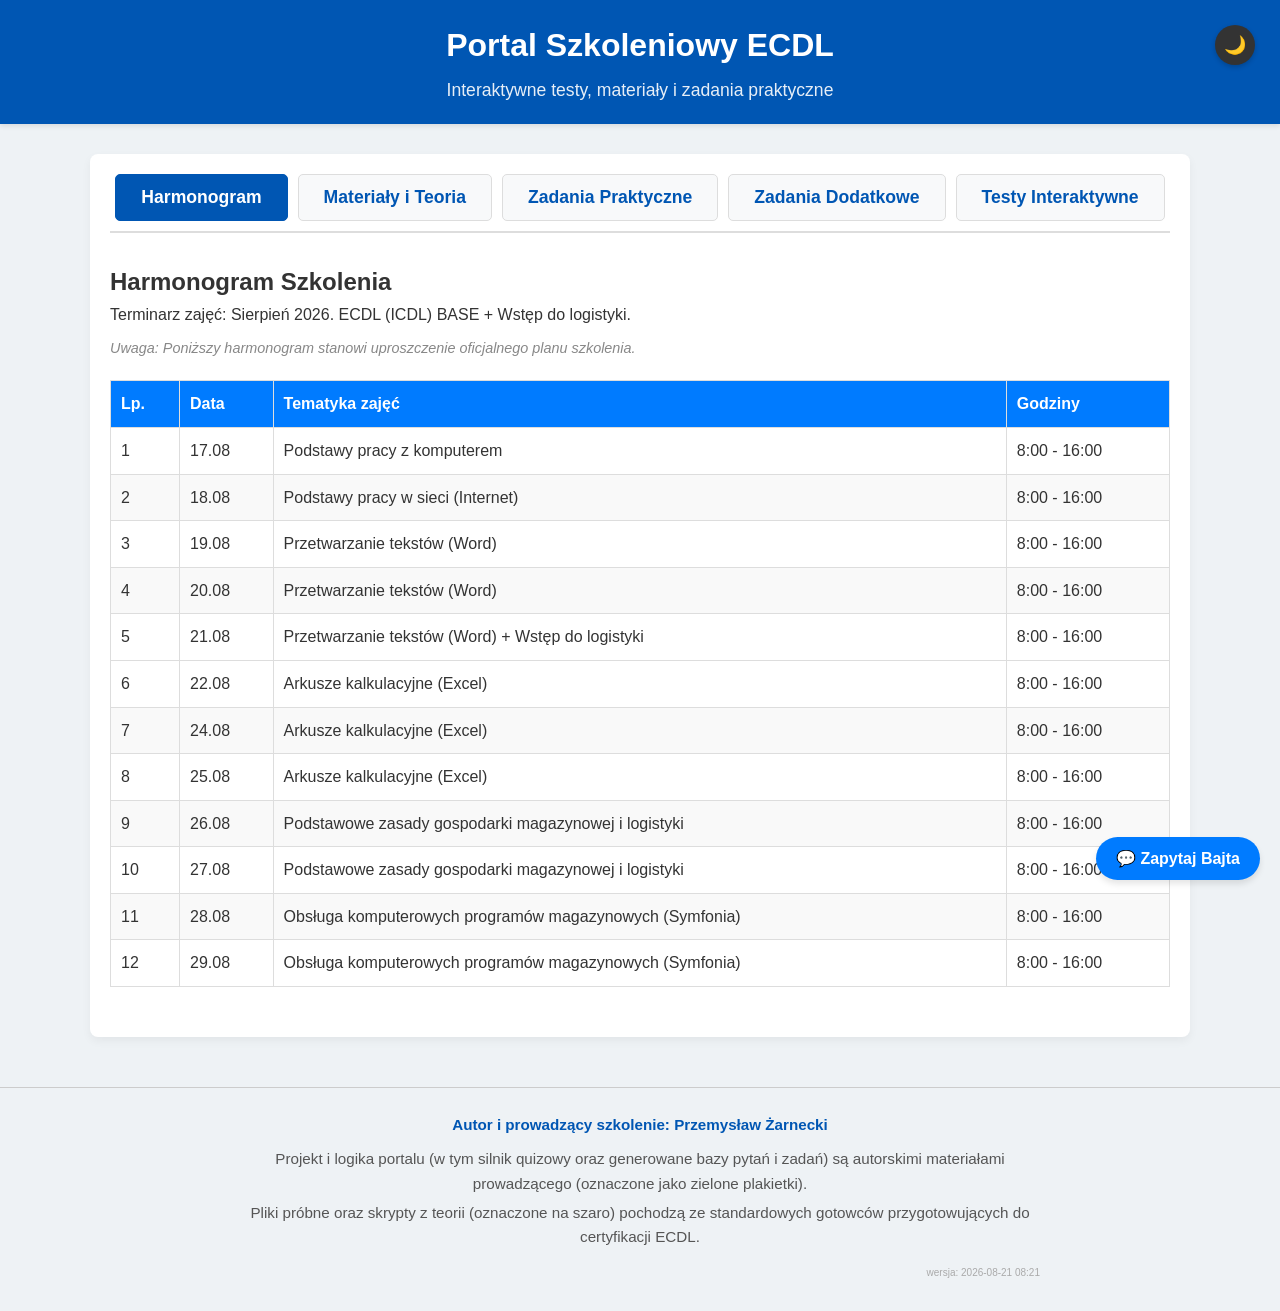
==== index.html @ 26f57cac "Przebudowa prezentacji na Reveal.js (20 slajdow) + zmiana wersji" ====
<!DOCTYPE html>
<html lang="pl">
<head>
    <meta charset="UTF-8">
    <meta name="viewport" content="width=device-width, initial-scale=1.0">
    <title>Szkolenie ECDL - Kompleksowy Portal</title>
    <link rel="stylesheet" href="css/style.css">
</head>
<body>

<header style="position: relative;">
    <h1>Portal Szkoleniowy ECDL</h1>
    <p>Interaktywne testy, materiały i zadania praktyczne</p>
    <button class="theme-toggle" id="theme-toggle" title="Zmień motyw">🌙</button>
</header>

<div class="container">
    <nav class="tabs">
        <button class="tab-btn active" data-target="harmonogram">Harmonogram</button>
        <button class="tab-btn" data-target="materiały">Materiały i Teoria</button>
        <button class="tab-btn" data-target="praktyka">Zadania Praktyczne</button>
        <button class="tab-btn" data-target="dodatkowe">Zadania Dodatkowe</button>
        <button class="tab-btn" data-target="testy">Testy Interaktywne</button>
    </nav>

    <!-- SECTION: MATERIAŁY -->
    
    <section id="harmonogram" class="section active">
        <h2>Harmonogram Szkolenia</h2>
        <p style="margin-bottom: 10px;">Terminarz zajęć: Sierpień 2026. ECDL (ICDL) BASE + Wstęp do logistyki.</p>
        <p style="margin-bottom: 20px; font-size: 0.9em; color: #888; font-style: italic;">Uwaga: Poniższy harmonogram stanowi uproszczenie oficjalnego planu szkolenia.</p>
        <div style="overflow-x:auto;">
            <table style="width: 100%; border-collapse: collapse; margin-bottom: 30px; text-align: left;">
                <tr style="background-color: #007bff; color: white;">
                    <th style="padding: 10px; border: 1px solid #ddd;">Lp.</th>
                    <th style="padding: 10px; border: 1px solid #ddd;">Data</th>
                    <th style="padding: 10px; border: 1px solid #ddd;">Tematyka zajęć</th>
                    <th style="padding: 10px; border: 1px solid #ddd;">Godziny</th>
                </tr>
                <tr><td style="padding: 10px; border: 1px solid #ddd;">1</td><td style="padding: 10px; border: 1px solid #ddd;">17.08</td><td style="padding: 10px; border: 1px solid #ddd;">Podstawy pracy z komputerem</td><td style="padding: 10px; border: 1px solid #ddd;">8:00 - 16:00</td></tr>
                <tr style="background-color: var(--secondary-bg, #f9f9f9);"><td style="padding: 10px; border: 1px solid #ddd;">2</td><td style="padding: 10px; border: 1px solid #ddd;">18.08</td><td style="padding: 10px; border: 1px solid #ddd;">Podstawy pracy w sieci (Internet)</td><td style="padding: 10px; border: 1px solid #ddd;">8:00 - 16:00</td></tr>
                <tr><td style="padding: 10px; border: 1px solid #ddd;">3</td><td style="padding: 10px; border: 1px solid #ddd;">19.08</td><td style="padding: 10px; border: 1px solid #ddd;">Przetwarzanie tekstów (Word)</td><td style="padding: 10px; border: 1px solid #ddd;">8:00 - 16:00</td></tr>
                <tr style="background-color: var(--secondary-bg, #f9f9f9);"><td style="padding: 10px; border: 1px solid #ddd;">4</td><td style="padding: 10px; border: 1px solid #ddd;">20.08</td><td style="padding: 10px; border: 1px solid #ddd;">Przetwarzanie tekstów (Word)</td><td style="padding: 10px; border: 1px solid #ddd;">8:00 - 16:00</td></tr>
                <tr><td style="padding: 10px; border: 1px solid #ddd;">5</td><td style="padding: 10px; border: 1px solid #ddd;">21.08</td><td style="padding: 10px; border: 1px solid #ddd;">Przetwarzanie tekstów (Word) + Wstęp do logistyki</td><td style="padding: 10px; border: 1px solid #ddd;">8:00 - 16:00</td></tr>
                <tr><td style="padding: 10px; border: 1px solid #ddd;">6</td><td style="padding: 10px; border: 1px solid #ddd;">22.08</td><td style="padding: 10px; border: 1px solid #ddd;">Arkusze kalkulacyjne (Excel)</td><td style="padding: 10px; border: 1px solid #ddd;">8:00 - 16:00</td></tr>
                <tr style="background-color: var(--secondary-bg, #f9f9f9);"><td style="padding: 10px; border: 1px solid #ddd;">7</td><td style="padding: 10px; border: 1px solid #ddd;">24.08</td><td style="padding: 10px; border: 1px solid #ddd;">Arkusze kalkulacyjne (Excel)</td><td style="padding: 10px; border: 1px solid #ddd;">8:00 - 16:00</td></tr>
                <tr><td style="padding: 10px; border: 1px solid #ddd;">8</td><td style="padding: 10px; border: 1px solid #ddd;">25.08</td><td style="padding: 10px; border: 1px solid #ddd;">Arkusze kalkulacyjne (Excel)</td><td style="padding: 10px; border: 1px solid #ddd;">8:00 - 16:00</td></tr>
                <tr style="background-color: var(--secondary-bg, #f9f9f9);"><td style="padding: 10px; border: 1px solid #ddd;">9</td><td style="padding: 10px; border: 1px solid #ddd;">26.08</td><td style="padding: 10px; border: 1px solid #ddd;">Podstawowe zasady gospodarki magazynowej i logistyki</td><td style="padding: 10px; border: 1px solid #ddd;">8:00 - 16:00</td></tr>
                <tr><td style="padding: 10px; border: 1px solid #ddd;">10</td><td style="padding: 10px; border: 1px solid #ddd;">27.08</td><td style="padding: 10px; border: 1px solid #ddd;">Podstawowe zasady gospodarki magazynowej i logistyki</td><td style="padding: 10px; border: 1px solid #ddd;">8:00 - 16:00</td></tr>
                <tr style="background-color: var(--secondary-bg, #f9f9f9);"><td style="padding: 10px; border: 1px solid #ddd;">11</td><td style="padding: 10px; border: 1px solid #ddd;">28.08</td><td style="padding: 10px; border: 1px solid #ddd;">Obsługa komputerowych programów magazynowych (Symfonia)</td><td style="padding: 10px; border: 1px solid #ddd;">8:00 - 16:00</td></tr>
                <tr><td style="padding: 10px; border: 1px solid #ddd;">12</td><td style="padding: 10px; border: 1px solid #ddd;">29.08</td><td style="padding: 10px; border: 1px solid #ddd;">Obsługa komputerowych programów magazynowych (Symfonia)</td><td style="padding: 10px; border: 1px solid #ddd;">8:00 - 16:00</td></tr>
            </table>
        </div>
    </section>

    <section id="materiały" class="section">
        <h2>Materiały Teoretyczne</h2>
        <p style="margin-bottom: 20px;">Zapoznaj się z poniższymi materiałami przed przystąpieniem do testów i zadań.</p>
        <ul class="item-list" id="materials-list">

            <li class="item-card">
                <div class="item-info">
                    <span class="module-tag">Logistyka</span> <span class="badge author">Materiały autorskie</span>
                    <h3>Prezentacja: Wprowadzenie do Gospodarki Magazynowej</h3>
                    <p>Złota zasada logistyki i podstawowe dokumenty (PZ, WZ).</p>
                </div>
                <div class="item-action">
                    <a href="materialy/Prezentacja_Logistyka.html" target="_blank" class="btn">Otwórz</a>
                </div>
            </li>

            <li class="item-card">
                <div class="item-info">
                    <span class="module-tag">B1</span> <span class="badge author">Materiały autorskie</span>
                    <h3>Prezentacja: Podstawy komputera</h3>
                    <p>Interaktywna prezentacja ze szkolenia wstępnego.</p>
                </div>
                <div class="item-action">
                    <a href="materialy/prezentacja_b1.html" target="_blank" class="btn">Otwórz</a>
                </div>
            </li>
            <li class="item-card">
                <div class="item-info">
                    <span class="module-tag">B1</span> <span class="badge external">Gotowiec / Oficjalne</span>
                    <h3>Skrypt Teoretyczny (PDF)</h3>
                    <p>Kompleksowa teoria ECDL - Podstawy komputera.</p>
                </div>
                <div class="item-action">
                    <a href="materialy/b1_teoria.pdf" target="_blank" class="btn">Otwórz PDF</a>
                </div>
            </li>
            <li class="item-card">
                <div class="item-info">
                    <span class="module-tag">B2</span> <span class="badge external">Gotowiec / Oficjalne</span>
                    <h3>Skrypt Teoretyczny (PDF)</h3>
                    <p>Kompleksowa teoria ECDL - Internet i Sieci.</p>
                </div>
                <div class="item-action">
                    <a href="materialy/b2_teoria.pdf" target="_blank" class="btn">Otwórz PDF</a>
                </div>
            </li>
            <li class="item-card">
                <div class="item-info">
                    <span class="module-tag">B3</span> <span class="badge external">Gotowiec / Oficjalne</span>
                    <h3>Przetwarzanie tekstu - Teoria (Word)</h3>
                    <p>Kompleksowa teoria z zakresu MS Word.</p>
                </div>
                <div class="item-action">
                    <a href="materialy/teoria_do_b3.docx" target="_blank" download class="btn">Pobierz DOCX</a>
                </div>
            </li>
            <li class="item-card">
                <div class="item-info">
                    <span class="module-tag">Poradnik</span> <span class="badge author">Materiały autorskie</span>
                    <h3>Początkujący w Excelu</h3>
                    <p>Wprowadzenie do arkuszy kalkulacyjnych z autorskim omówieniem.</p>
                </div>
                <div class="item-action">
                    <a href="materialy/Poradnik_Poczatkujacy_Excel.docx" target="_blank" download class="btn">Pobierz DOCX</a>
                </div>
            </li>
            <li class="item-card">
                <div class="item-info">
                    <span class="module-tag">Poradnik</span> <span class="badge author">Materiały autorskie</span>
                    <h3>Początkujący w Wordzie</h3>
                    <p>Wprowadzenie do edycji tekstów z autorskim omówieniem.</p>
                </div>
                <div class="item-action">
                    <a href="materialy/Poradnik_Poczatkujacy_Word.docx" target="_blank" download class="btn">Pobierz DOCX</a>
                </div>
            </li>
        </ul>
    </section>

    <!-- SECTION: PRAKTYKA -->
    <section id="praktyka" class="section">
        <div style="display: flex; justify-content: space-between; align-items: center; flex-wrap: wrap;">
            <div>
                <h2>Zadania Praktyczne</h2>
                <p style="margin-bottom: 20px;">Pobierz plik załącznika i wykonaj instrukcje z opisu.</p>
            </div>
            <div style="margin-bottom: 20px;">
                <label for="filter-practical"><strong>Filtruj: </strong></label>
                <select id="filter-practical" style="padding: 5px; border-radius: 4px;">
                    <option value="all">Wszystkie źródła</option>
                    <option value="author">Tylko materiały autorskie</option>
                    <option value="external">Tylko gotowce (pliki ZIP)</option>
                </select>
                
                <label for="filter-date" style="margin-left: 15px;"><strong>Data: </strong></label>
                <select id="filter-date" style="padding: 5px; border-radius: 4px;">
                    <option value="all">Wszystkie daty</option>
                </select>
            </div>
        </div>
        <ul class="item-list" id="practical-list">
            <!-- Będzie wypełnione przez app.js -->
        </ul>
    </section>

    <!-- SECTION: ZADANIA DODATKOWE -->
    <section id="dodatkowe" class="section">
        <h2>Zadania Dodatkowe (Życiowe)</h2>
        <p style="margin-bottom: 20px;">Angażujące, praktyczne zadania z życia codziennego. Rozwiń podpowiedź, jeśli utkniesz!</p>

        <ul class="item-list">
            <!-- Zadanie 1 -->
            <li class="item-card">
                <div class="item-info">
                    <span class="module-tag">B1 / Bezpieczeństwo</span> <span class="badge author">Materiały autorskie</span>
                    <h3>Detektyw Systemowy i Wielkie Porządki</h3>
                    <p>Pobierz i wypakuj poniższe archiwum ZIP. W systemie Windows włącz widoczność rozszerzeń plików. Znajdź i usuń groźny plik udający PDF, a resztę posegreguj w foldery według typu plików.</p>
                    <details style="margin-top:10px; background:#f9f9f9; padding:10px; border-radius:5px; border-left:3px solid #17a2b8;">
                        <summary style="cursor:pointer; font-weight:bold; color:#17a2b8;">Pokaż podpowiedź krok po kroku</summary>
                        <p style="margin-top:10px; font-size: 0.95em;">
                            1. Pobierz plik ZIP, kliknij prawym przyciskiem myszy i wybierz <strong>Wyodrębnij wszystkie...</strong>.<br>
                            2. Aby widzieć końcówki plików (np. .jpg, .pdf) w oknie eksploratora u góry wybierz zakładkę <strong>Widok</strong>, a następnie w grupie "Pokazywanie/ukrywanie" zaznacz <strong>Rozszerzenia nazw plików</strong>.<br>
                            3. Teraz uważnie przyjrzyj się fakturom. Jedna z nich tak naprawdę ma końcówkę <strong>.pdf.exe</strong> - to popularna sztuczka hakerów. Zaznacz ten plik i usuń go (klawisz Delete).
                        </p>
                    </details>
                </div>
                <div class="item-action">
                    <a href="zadania_pliki/balagan_na_pulpicie.zip" class="btn" target="_blank" download>Pobierz ZIP</a>
                </div>
            </li>

            <!-- Zadanie 2 -->
            <li class="item-card">
                <div class="item-info">
                    <span class="module-tag">B2 / Internet</span> <span class="badge author">Materiały autorskie</span>
                    <h3>Polowanie na Phishing (Oszustwo)</h3>
                    <p>Otwórz poniższy plik HTML, który symuluje powiadomienie e-mail od rzekomego banku. Znajdź minimum 3 "czerwone flagi" wskazujące, że jest to fałszywa wiadomość (oszustwo).</p>
                    <details style="margin-top:10px; background:#f9f9f9; padding:10px; border-radius:5px; border-left:3px solid #17a2b8;">
                        <summary style="cursor:pointer; font-weight:bold; color:#17a2b8;">Pokaż podpowiedź krok po kroku</summary>
                        <ul style="margin-top:10px; font-size: 0.95em; padding-left: 20px;">
                            <li><strong>Adres e-mail:</strong> Spójrz w nawias obok "Bezpieczenstwo Bank". Jest to adres <i>bannk-polska.com</i> - posiada literówkę, co jest częstą sztuczką!</li>
                            <li><strong>Brak personalizacji:</strong> Wiadomość zaczyna się od "Drogi Kliencie" zamiast zwrócić się po imieniu i nazwisku. Banki z reguły znają Twoje dane.</li>
                            <li><strong>Presja czasu:</strong> Hakerzy straszą (zablokowanie konta, 24 godziny), by ofiara kliknęła link w panice bez zastanowienia.</li>
                        </ul>
                    </details>
                </div>
                <div class="item-action">
                    <a href="zadania_pliki/falszywy_mail.html" class="btn" target="_blank" download>Otwórz Email</a>
                </div>
            </li>

            <!-- Zadanie 3 -->
            <li class="item-card">
                <div class="item-info">
                    <span class="module-tag">B2 / Poczta</span> <span class="badge author">Materiały autorskie</span>
                    <h3>Kultura korespondencji: Magia UDW (BCC)</h3>
                    <p>Zadanie: Jako recepcjonista musisz wysłać zaproszenie do grupy 5 obcych dla siebie klientów. Pobierz bazę i przygotuj wiadomość tak, aby żaden z nich nie widział maili pozostałych osób.</p>
                    <details style="margin-top:10px; background:#f9f9f9; padding:10px; border-radius:5px; border-left:3px solid #17a2b8;">
                        <summary style="cursor:pointer; font-weight:bold; color:#17a2b8;">Pokaż podpowiedź krok po kroku</summary>
                        <p style="margin-top:10px; font-size: 0.95em;">
                            Wysyłając maile do dużej, zamkniętej grupy osób (np. klientów, studentów), <strong>nigdy nie dodajemy adresów do pola DO (To)</strong>. Narusza to prywatność i RODO (każdy widzi każdego).<br>
                            Używaj zawsze <strong>UDW (Ukryte do wiadomości / BCC)</strong>. Swojego maila wstaw w polu "DO", a maile pobrane z pliku wklej w pole "UDW". W ten sposób każdy klient otrzyma zaproszenie, ale pomyśli, że zostało wysłane tylko do niego!
                        </p>
                    </details>
                </div>
                <div class="item-action">
                    <a href="zadania_pliki/baza_klientow.csv" class="btn" target="_blank" download>Pobierz CSV</a>
                </div>
            </li>

            <!-- Zadanie 4 -->
            <li class="item-card">
                <div class="item-info">
                    <span class="module-tag">B2 / Internet</span> <span class="badge author">Materiały autorskie</span>
                    <h3>Prywatność: Poczta Tymczasowa</h3>
                    <p>W internecie nie musisz podawać swojego prawdziwego adresu, gdy pobierasz darmowego e-booka czy czytasz artykuł chroniony blokadą e-mail. Użyj "jednorazowej" poczty e-mail, aby zachować skrzynkę czystą od spamu.</p>
                    <details style="margin-top:10px; background:#f9f9f9; padding:10px; border-radius:5px; border-left:3px solid #17a2b8;">
                        <summary style="cursor:pointer; font-weight:bold; color:#17a2b8;">Pokaż podpowiedź krok po kroku</summary>
                        <p style="margin-top:10px; font-size: 0.95em;">
                            Wejdź na stronę taką jak np. <strong>temp-mail.org</strong> lub <strong>10minutemail.com</strong> (przycisk obok). <br>
                            Strona automatycznie wygeneruje Ci skrzynkę e-mail na najbliższe 10 minut. Skopiuj go, użyj tam gdzie trzeba, a wiadomość zwrotna i link aktywacyjny dotrą bezpośrednio na widoczną stronę. Potem ten adres zniknie bezpowrotnie, tak jak i ewentualny SPAM!
                        </p>
                    </details>
                </div>
                <div class="item-action">
                    <a href="https://temp-mail.org/pl/" class="btn" target="_blank">Otwórz Temp-Mail</a>
                </div>
            </li>
        </ul>
    </section>

    <!-- SECTION: TESTY INTERAKTYWNE -->
    <section id="testy" class="section">
        <div class="quiz-setup" id="quiz-setup">
            <h2>Sprawdź swoją wiedzę! <span class="badge author">Aplikacja Autorska</span></h2>
            <p>Wybierz moduł oraz liczbę pytań, aby rozpocząć symulację egzaminu. Baza ponad 500 pytań została wygenerowana specjalnie na potrzeby tego portalu.</p>
            <br>
            <select id="quiz-module">
                <option value="ALL">Wszystkie moduły (B1-B4)</option>
                <option value="B1">Moduł B1 (Podstawy komputera)</option>
                <option value="B2">Moduł B2 (Sieci i Internet)</option>
                <option value="B3">Moduł B3 (Przetwarzanie tekstu - Word)</option>
                <option value="B4">Moduł B4 (Arkusze kalkulacyjne - Excel)</option>
            </select>
            <select id="quiz-count">
                <option value="10">Krótki test (10 pytań)</option>
                <option value="20">Standardowy (20 pytań)</option>
                <option value="30">Egzamin (30 pytań)</option>
                <option value="50">Maraton (50 pytań)</option>
            </select>
            <br><br>
            <button class="btn-primary" id="btn-start-quiz">Rozpocznij Test</button>
        </div>

        <div class="quiz-container" id="quiz-container">
            <div class="quiz-header" style="display: flex; justify-content: space-between; align-items: center; flex-wrap: wrap;">
                <div>
                    <h3 id="quiz-progress-text" style="display: inline-block; margin-right: 10px;">Pytanie 1 z 20</h3>
                    <span class="module-tag" id="quiz-current-module">B1</span>
                </div>
                <div id="timer-display" style="font-weight: bold; color: #d9534f; background: #fff3cd; padding: 5px 10px; border-radius: 5px; border: 1px solid #ffeeba;">⏳ Czas: 00:00</div>
            </div>
            
            <div class="question-block">
                <div class="question-title" id="question-text">Tutaj pojawi się treść pytania...</div>
                <div class="options-list" id="options-list">
                    <!-- Opcje generowane w JS -->
                </div>
            </div>

            <div class="quiz-footer">
                <button class="btn-primary" id="btn-next-question" disabled>Sprawdź i Przejdź dalej</button>
            </div>
        </div>

        <div class="result-container" id="result-container">
            <h2>Koniec Testu!</h2>
            <div class="result-score" id="result-score-text">15 / 20 (75%)</div>
            <div class="result-message" id="result-message">Zaliczony! Gratulacje.</div>
            <button class="btn-primary" id="btn-restart-quiz">Wróć do wyboru testów</button>
            
            <div id="result-review-list" style="text-align: left; margin-top: 40px; border-top: 1px solid #ccc; padding-top: 20px;">
                <!-- Tu wyrenderuje się podsumowanie odpowiedzi -->
            </div>
        </div>
    </section>
</div>

    <!-- CHAT WIDGET -->
    <div id="chat-widget">
        <button id="chat-toggle" onclick="toggleChat()">💬 Zapytaj Bajta</button>
        <div id="chat-window" style="display: none;">
            <div id="chat-header">
                <strong>Bajt - Wirtualny Asystent</strong>
                <button onclick="toggleChat()" style="background:none; border:none; color:white; cursor:pointer;">✖</button>
            </div>
            <div id="chat-messages">
                <div class="chat-msg bot-msg">Cześć! Jestem Bajt 🤖. Jeśli utkniesz na jakimś zadaniu z Worda lub Excela (albo po prostu chcesz pogadać), śmiało pytaj!</div>
            </div>
            <div id="chat-input-area">
                <input type="text" id="chat-input" placeholder="Wpisz pytanie...">
                <button onclick="sendMessage()">Wyślij</button>
            </div>
        </div>
    </div>

<footer>
    <h4>Autor i prowadzący szkolenie: Przemysław Żarnecki</h4>
    <p>Projekt i logika portalu (w tym silnik quizowy oraz generowane bazy pytań i zadań) są autorskimi materiałami prowadzącego (oznaczone jako zielone plakietki).</p>
    <p>Pliki próbne oraz skrypty z teorii (oznaczone na szaro) pochodzą ze standardowych gotowców przygotowujących do certyfikacji ECDL.</p>
    <p style="font-size: 10px; color: #aaa; margin-top: 15px; text-align: right;">wersja: 2026-08-21 08:21</p>
</footer>


<script>
document.addEventListener("DOMContentLoaded", function() {
    const today = new Date();
    const day = String(today.getDate()).padStart(2, '0');
    const month = String(today.getMonth() + 1).padStart(2, '0');
    const dateString = day + "." + month; // np. "21.08"
    
    const tableRows = document.querySelectorAll("#harmonogram table tr");
    tableRows.forEach(row => {
        const dateCell = row.cells[1];
        if (dateCell && dateCell.innerText.trim() === dateString) {
            row.style.fontWeight = "bold";
            row.style.backgroundColor = "#fff3cd";
            row.style.color = "#856404";
            
            // nadpisanie CSS dark mode z JS
            if(document.body.classList.contains('dark-mode')) {
                row.style.backgroundColor = "#5a4b15";
                row.style.color = "#ffd966";
            }
        }
    });
});
</script>

<!-- Ładowanie baz danych -->
<script src="js/db_theory.js?v=2"></script>
<script src="js/db_practical.js?v=2"></script>
<!-- Logika Aplikacji -->
<script src="js/app.js?v=2"></script>
<script src="js/chat.js?v=2"></script>

</body>
</html>
---- css/style.css ----
:root {
    --primary-color: #0056b3;
    --secondary-color: #f8f9fa;
    --text-color: #333;
    --border-color: #ddd;
    --success-color: #28a745;
    --error-color: #dc3545;
    --highlight-color: #ffc107;
}

* { box-sizing: border-box; margin: 0; padding: 0; }
body {
    font-family: 'Segoe UI', Tahoma, Geneva, Verdana, sans-serif;
    color: var(--text-color);
    background-color: #eef2f5;
    line-height: 1.6;
}

header {
    background-color: var(--primary-color);
    color: white;
    padding: 20px;
    text-align: center;
    box-shadow: 0 2px 5px rgba(0,0,0,0.1);
}
header h1 { font-size: 2em; margin-bottom: 5px; }
header p { font-size: 1.1em; opacity: 0.9; }

.container {
    max-width: 1100px;
    margin: 30px auto;
    padding: 20px;
    background: white;
    border-radius: 8px;
    box-shadow: 0 4px 10px rgba(0,0,0,0.05);
}

nav.tabs {
    display: flex;
    justify-content: center;
    gap: 10px;
    margin-bottom: 30px;
    border-bottom: 2px solid var(--border-color);
    padding-bottom: 10px;
}
.tab-btn {
    background: var(--secondary-color);
    border: 1px solid var(--border-color);
    padding: 12px 25px;
    font-size: 1.1em;
    cursor: pointer;
    border-radius: 5px;
    transition: 0.3s;
    font-weight: bold;
    color: var(--primary-color);
}
.tab-btn:hover { background: #e2e6ea; }
.tab-btn.active {
    background: var(--primary-color);
    color: white;
    border-color: var(--primary-color);
}

.section { display: none; }
.section.active { display: block; animation: fadeIn 0.4s ease; }

@keyframes fadeIn {
    from { opacity: 0; transform: translateY(10px); }
    to { opacity: 1; transform: translateY(0); }
}

/* Materialy & Zadania List */
.item-list {
    list-style: none;
}
.item-card {
    border: 1px solid var(--border-color);
    padding: 15px 20px;
    margin-bottom: 15px;
    border-radius: 8px;
    background: #fdfdfd;
    display: flex;
    justify-content: space-between;
    align-items: center;
    transition: 0.2s;
}
.item-card:hover { border-color: var(--primary-color); box-shadow: 0 2px 8px rgba(0,0,0,0.05); }
.item-info h3 { color: var(--primary-color); margin-bottom: 5px; }
.item-info p { font-size: 0.95em; color: #555; }
.item-action .btn {
    text-decoration: none;
    background: var(--primary-color);
    color: white;
    padding: 10px 20px;
    border-radius: 5px;
    font-weight: bold;
    display: inline-block;
}
.item-action .btn:hover { background: #004494; }
.module-tag {
    display: inline-block;
    padding: 3px 8px;
    background: var(--highlight-color);
    color: #333;
    font-size: 0.8em;
    font-weight: bold;
    border-radius: 3px;
    margin-bottom: 8px;
}

/* Quiz UI */
.quiz-setup { text-align: center; padding: 40px; }
.quiz-setup h2 { margin-bottom: 20px; }
.quiz-setup select {
    padding: 10px;
    font-size: 1.1em;
    margin: 10px;
    border-radius: 5px;
    border: 1px solid var(--border-color);
}
.btn-primary {
    background: var(--primary-color);
    color: white;
    border: none;
    padding: 12px 25px;
    font-size: 1.1em;
    border-radius: 5px;
    cursor: pointer;
    font-weight: bold;
    transition: 0.2s;
}
.btn-primary:hover { background: #004494; }

.quiz-container { display: none; }
.quiz-header {
    display: flex;
    justify-content: space-between;
    align-items: center;
    margin-bottom: 20px;
    padding-bottom: 15px;
    border-bottom: 2px solid var(--border-color);
}
.question-block {
    background: #fff;
    padding: 20px;
    border-radius: 8px;
    border: 1px solid var(--border-color);
    margin-bottom: 20px;
}
.question-title { font-size: 1.3em; margin-bottom: 20px; font-weight: bold; }
.options-list { display: flex; flex-direction: column; gap: 10px; }
.option-btn {
    text-align: left;
    padding: 15px;
    border: 2px solid var(--border-color);
    background: white;
    font-size: 1.05em;
    border-radius: 8px;
    cursor: pointer;
    transition: 0.2s;
}
.option-btn:hover { border-color: var(--primary-color); background: #f0f7ff; }
.option-btn.selected { border-color: var(--primary-color); background: #e6f2ff; font-weight: bold; }
.option-btn.correct { border-color: var(--success-color); background: #e8f5e9; font-weight: bold; }
.option-btn.wrong { border-color: var(--error-color); background: #ffebee; text-decoration: line-through; }

.quiz-footer { text-align: right; }

.result-container {
    display: none;
    text-align: center;
    padding: 40px;
}
.result-score { font-size: 3em; font-weight: bold; color: var(--primary-color); margin: 20px 0; }
.result-message { font-size: 1.2em; margin-bottom: 30px; }
.pass { color: var(--success-color); }
.fail { color: var(--error-color); }

/* Stopka autorska */
footer {
    text-align: center;
    padding: 25px 20px;
    margin-top: 50px;
    background: #eef2f5;
    border-top: 1px solid #ccc;
    color: #555;
    font-size: 0.95em;
}
footer h4 {
    color: var(--primary-color);
    margin-bottom: 10px;
}
footer p {
    margin-bottom: 5px;
    max-width: 800px;
    margin-left: auto;
    margin-right: auto;
}

/* Plakietki (Badges) dla źródeł */
.badge {
    display: inline-block;
    padding: 3px 8px;
    font-size: 0.75em;
    font-weight: bold;
    border-radius: 3px;
    margin-bottom: 8px;
    margin-left: 8px;
    vertical-align: middle;
}
.badge.author {
    background: #d4edda;
    color: #155724;
    border: 1px solid #c3e6cb;
}
.badge.external {
    background: #e2e3e5;
    color: #383d41;
    border: 1px solid #d6d8db;
}

/* CHAT WIDGET */
#chat-widget {
    position: fixed;
    bottom: 20px;
    right: 20px;
    z-index: 1000;
    font-family: Arial, sans-serif;
}
#chat-toggle {
    background: #007bff;
    color: white;
    border: none;
    padding: 12px 20px;
    border-radius: 30px;
    font-size: 16px;
    cursor: pointer;
    box-shadow: 0 4px 6px rgba(0,0,0,0.1);
    font-weight: bold;
    transition: transform 0.2s;
}
#chat-toggle:hover {
    transform: scale(1.05);
    background: #0056b3;
}
#chat-window {
    position: absolute;
    bottom: 60px;
    right: 0;
    width: 350px;
    height: 450px;
    background: white;
    border-radius: 10px;
    box-shadow: 0 10px 20px rgba(0,0,0,0.15);
    display: flex;
    flex-direction: column;
    overflow: hidden;
    border: 1px solid #ddd;
}
#chat-header {
    background: #007bff;
    color: white;
    padding: 15px;
    display: flex;
    justify-content: space-between;
    align-items: center;
}
#chat-messages {
    flex-grow: 1;
    padding: 15px;
    overflow-y: auto;
    background: #f8f9fa;
    display: flex;
    flex-direction: column;
    gap: 10px;
}
.chat-msg {
    max-width: 80%;
    padding: 10px 15px;
    border-radius: 15px;
    font-size: 14px;
    line-height: 1.4;
}
.bot-msg {
    background: #e9ecef;
    color: #333;
    align-self: flex-start;
    border-bottom-left-radius: 2px;
}
.user-msg {
    background: #007bff;
    color: white;
    align-self: flex-end;
    border-bottom-right-radius: 2px;
}
.typing {
    font-style: italic;
    color: #6c757d;
}
#chat-input-area {
    display: flex;
    padding: 10px;
    border-top: 1px solid #ddd;
    background: white;
}
#chat-input-area input {
    flex-grow: 1;
    padding: 10px;
    border: 1px solid #ccc;
    border-radius: 5px;
    outline: none;
}
#chat-input-area button {
    background: #28a745;
    color: white;
    border: none;
    padding: 0 15px;
    margin-left: 10px;
    border-radius: 5px;
    cursor: pointer;
}

/* TRYB CIEMNY (DARK MODE) */
body.dark-mode {
    background-color: #121212;
    color: #e0e0e0;
}
body.dark-mode header,
body.dark-mode .tabs {
    background-color: #1e1e1e;
    border-bottom-color: #333;
}
body.dark-mode .tab-btn { color: #aaa; }
body.dark-mode .tab-btn:hover { background-color: #2a2a2a; }
body.dark-mode .tab-btn.active {
    color: #4da3ff;
    border-bottom-color: #4da3ff;
}
body.dark-mode .item-card, 
body.dark-mode .quiz-setup, 
body.dark-mode #quiz-area, 
body.dark-mode #quiz-results {
    background-color: #1e1e1e;
    border-color: #333;
    box-shadow: 0 4px 6px rgba(0,0,0,0.5);
}
body.dark-mode h1, body.dark-mode h2, body.dark-mode h3, body.dark-mode h4 { color: #fff; }
body.dark-mode p { color: #ccc; }
body.dark-mode footer { border-top-color: #333; }
body.dark-mode .question-block {
    background: #2a2a2a;
    border-color: #444;
}
body.dark-mode .option-label {
    background: #333;
    border-color: #555;
    color: #eee;
}
body.dark-mode .option-label:hover { background: #444; }
body.dark-mode input[type="radio"]:checked + span {
    font-weight: bold;
    color: #4da3ff;
}
body.dark-mode details {
    background: #2a2a2a !important;
    border-left-color: #4da3ff !important;
    color: #ccc;
}
body.dark-mode summary { color: #4da3ff !important; }

/* Przycisk zmiany motywu */
.theme-toggle {
    position: absolute;
    top: 25px;
    right: 25px;
    background: #333;
    color: #fff;
    border: none;
    border-radius: 50%;
    width: 40px;
    height: 40px;
    font-size: 18px;
    cursor: pointer;
    box-shadow: 0 2px 5px rgba(0,0,0,0.2);
    transition: background 0.3s;
}
.theme-toggle:hover {
    background: #555;
}
body.dark-mode .theme-toggle {
    background: #f1c40f;
    color: #000;
}
body.dark-mode table tr {
    background-color: transparent !important;
}
body.dark-mode table tr:nth-child(even) {
    background-color: #2a2a2a !important;
}
body.dark-mode table td, body.dark-mode table th {
    border-color: #444 !important;
}
body.dark-mode table tr[style*="#fff3cd"] {
    background-color: #5a4b15 !important;
    color: #ffd966 !important;
}
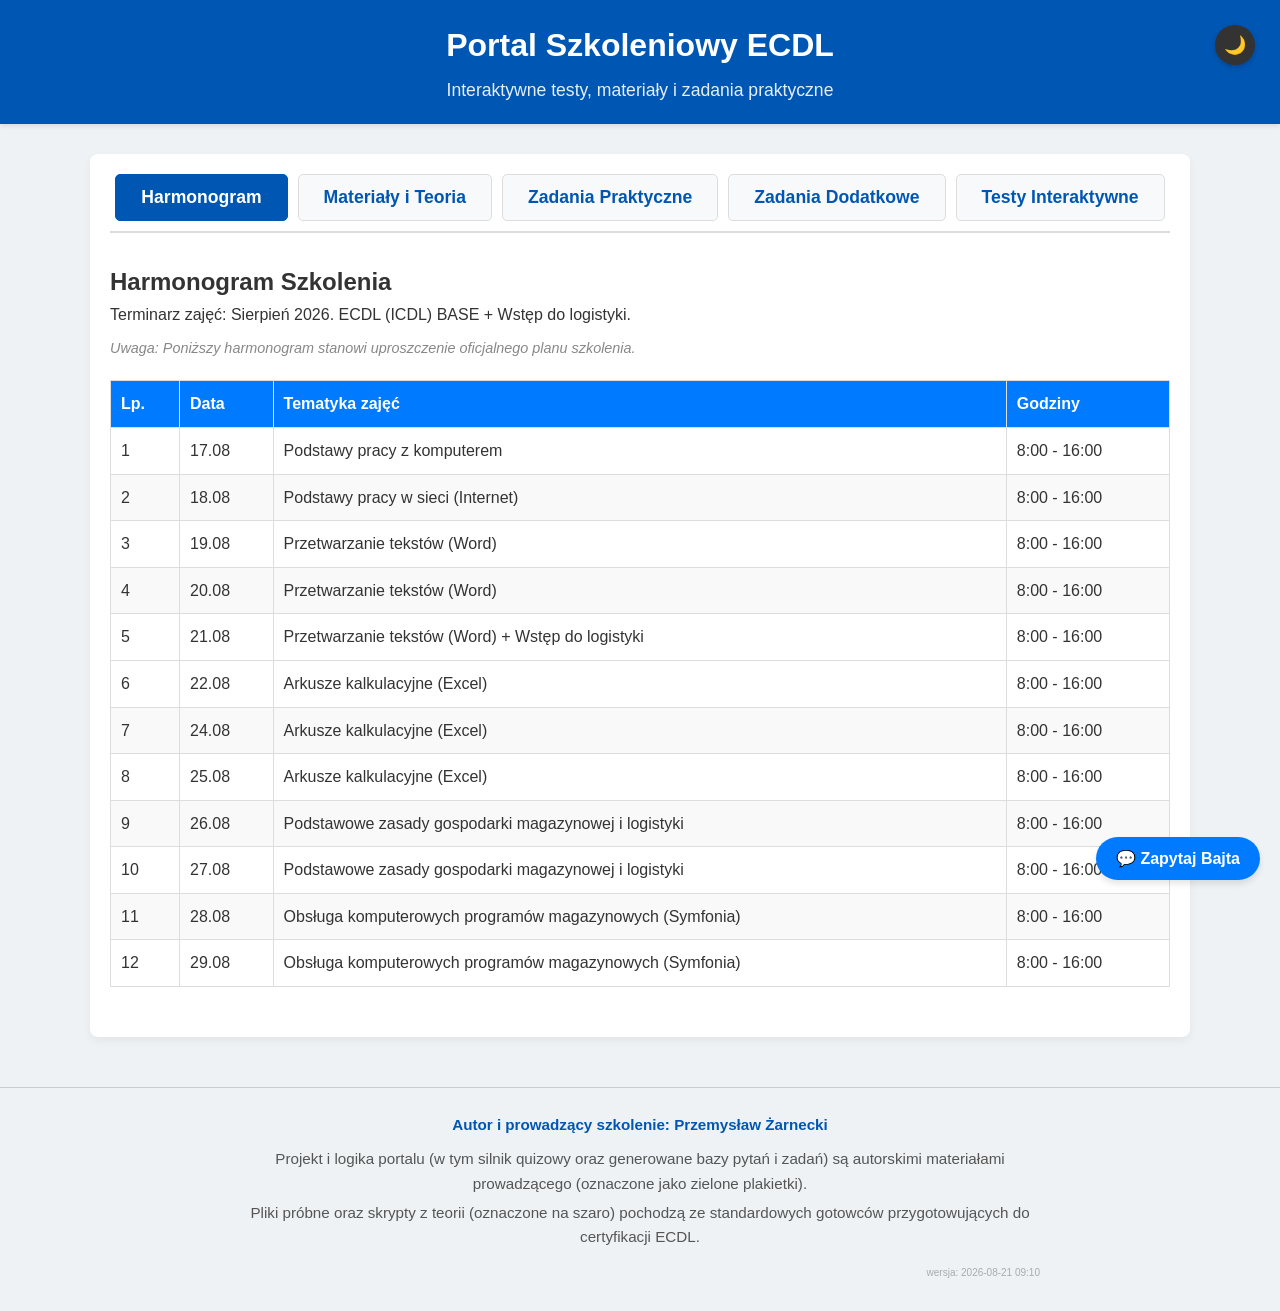
==== commit 833f5536: "Poprawiono opisy zadan, usunieto informacje o czasie oraz dodano 3 projekt glowny (40 krokow)" ====
--- a/index.html
+++ b/index.html
@@ -323,7 +323,7 @@
     <h4>Autor i prowadzący szkolenie: Przemysław Żarnecki</h4>
     <p>Projekt i logika portalu (w tym silnik quizowy oraz generowane bazy pytań i zadań) są autorskimi materiałami prowadzącego (oznaczone jako zielone plakietki).</p>
     <p>Pliki próbne oraz skrypty z teorii (oznaczone na szaro) pochodzą ze standardowych gotowców przygotowujących do certyfikacji ECDL.</p>
-    <p style="font-size: 10px; color: #aaa; margin-top: 15px; text-align: right;">wersja: 2026-08-21 08:21</p>
+    <p style="font-size: 10px; color: #aaa; margin-top: 15px; text-align: right;">wersja: 2026-08-21 09:10</p>
 </footer>
 
 
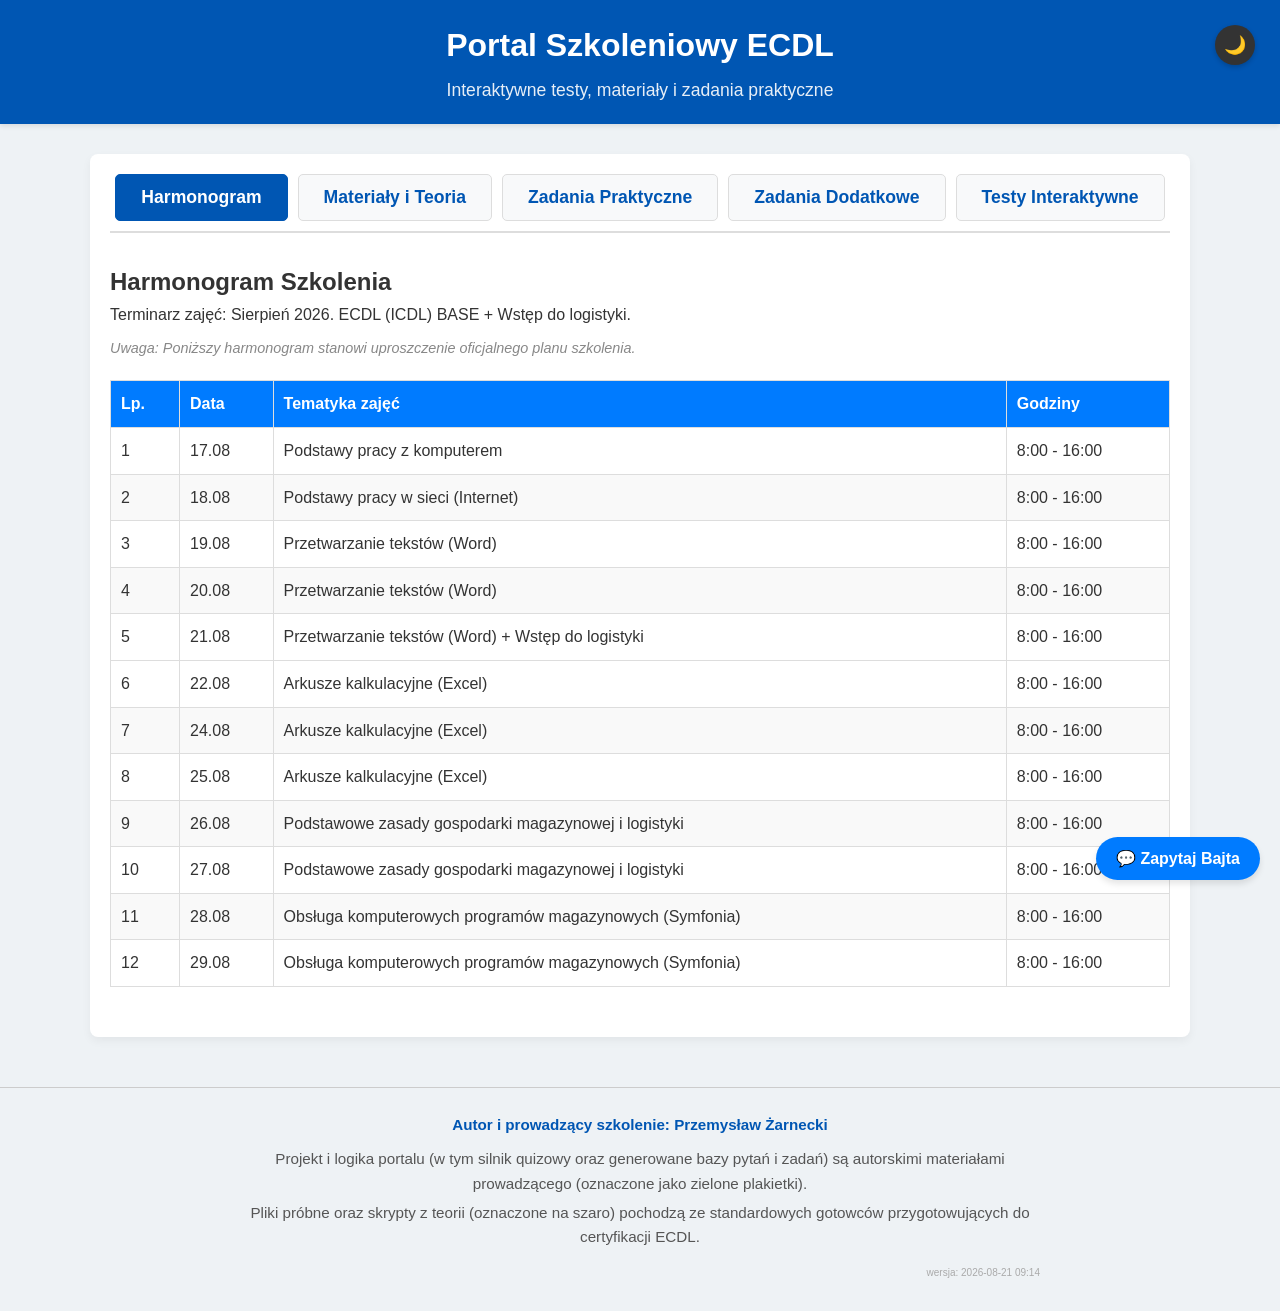
==== commit 0c6f771c: "Zmieniono nazwe zadania z Kompleksowy Projekt na Podsumowanie modulu oraz zaktualizowano wersje" ====
--- a/index.html
+++ b/index.html
@@ -323,7 +323,7 @@
     <h4>Autor i prowadzący szkolenie: Przemysław Żarnecki</h4>
     <p>Projekt i logika portalu (w tym silnik quizowy oraz generowane bazy pytań i zadań) są autorskimi materiałami prowadzącego (oznaczone jako zielone plakietki).</p>
     <p>Pliki próbne oraz skrypty z teorii (oznaczone na szaro) pochodzą ze standardowych gotowców przygotowujących do certyfikacji ECDL.</p>
-    <p style="font-size: 10px; color: #aaa; margin-top: 15px; text-align: right;">wersja: 2026-08-21 09:10</p>
+    <p style="font-size: 10px; color: #aaa; margin-top: 15px; text-align: right;">wersja: 2026-08-21 09:14</p>
 </footer>
 
 
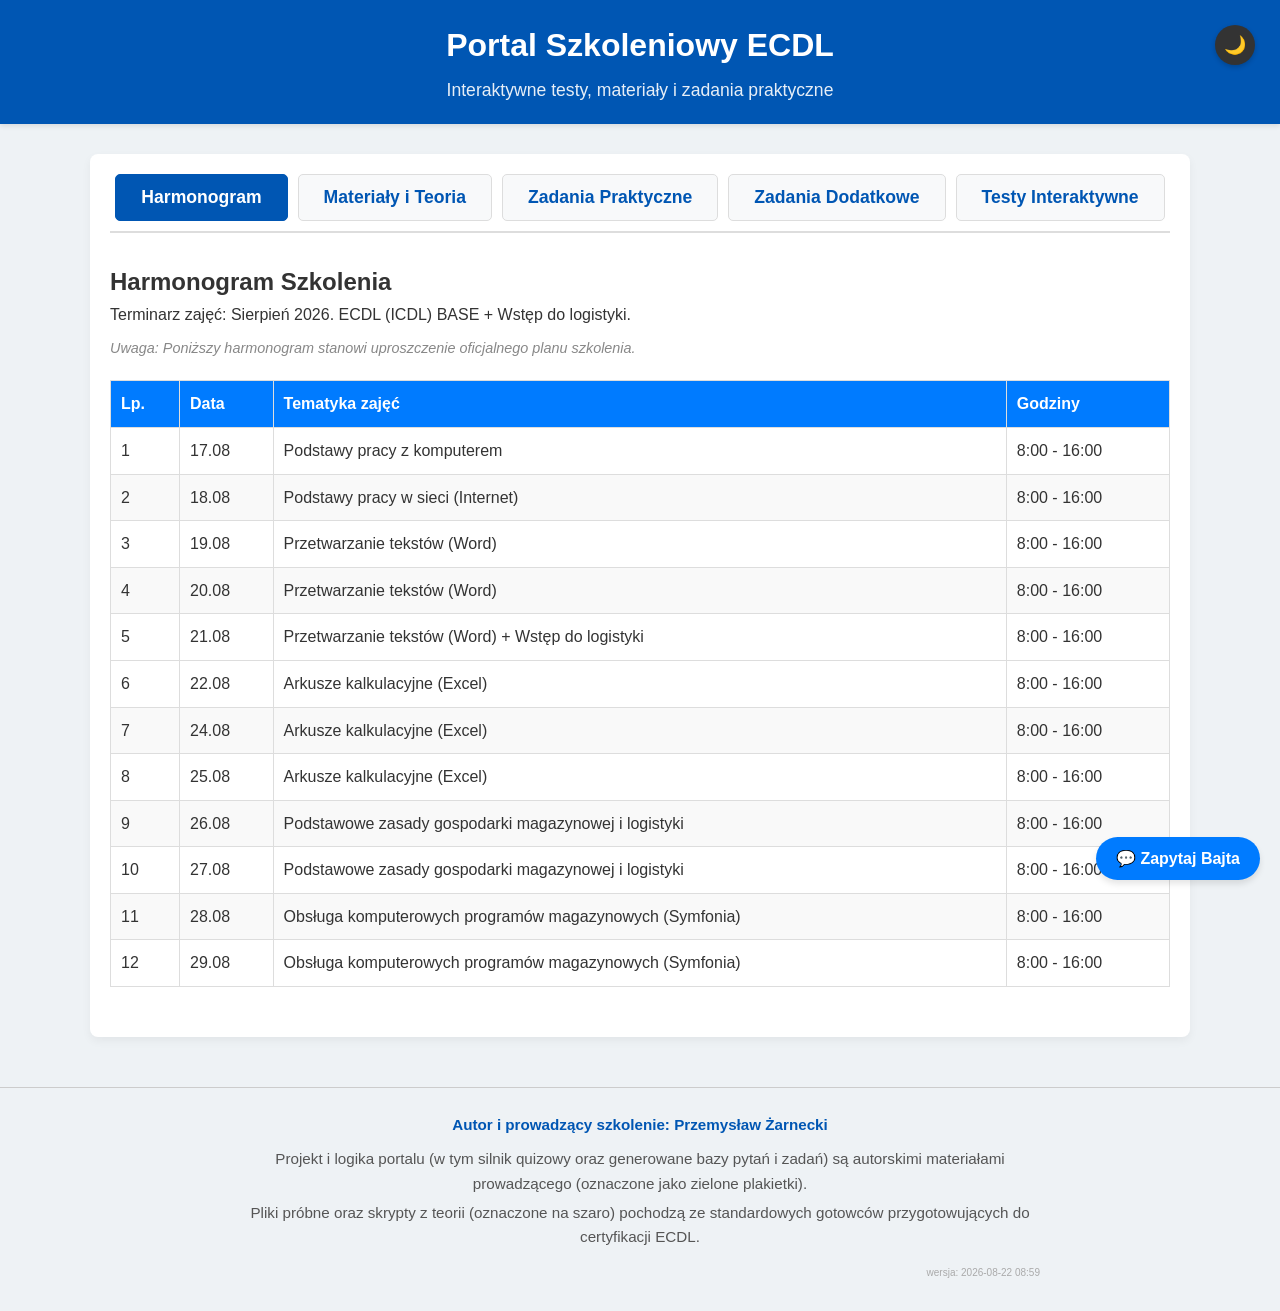
==== commit 30c7ca79: "Dodano 100 pytan z modulu B1 i B2 oraz 3 pakiety zadan praktycznych" ====
--- a/index.html
+++ b/index.html
@@ -323,7 +323,7 @@
     <h4>Autor i prowadzący szkolenie: Przemysław Żarnecki</h4>
     <p>Projekt i logika portalu (w tym silnik quizowy oraz generowane bazy pytań i zadań) są autorskimi materiałami prowadzącego (oznaczone jako zielone plakietki).</p>
     <p>Pliki próbne oraz skrypty z teorii (oznaczone na szaro) pochodzą ze standardowych gotowców przygotowujących do certyfikacji ECDL.</p>
-    <p style="font-size: 10px; color: #aaa; margin-top: 15px; text-align: right;">wersja: 2026-08-21 09:14</p>
+    <p style="font-size: 10px; color: #aaa; margin-top: 15px; text-align: right;">wersja: 2026-08-22 08:59</p>
 </footer>
 
 
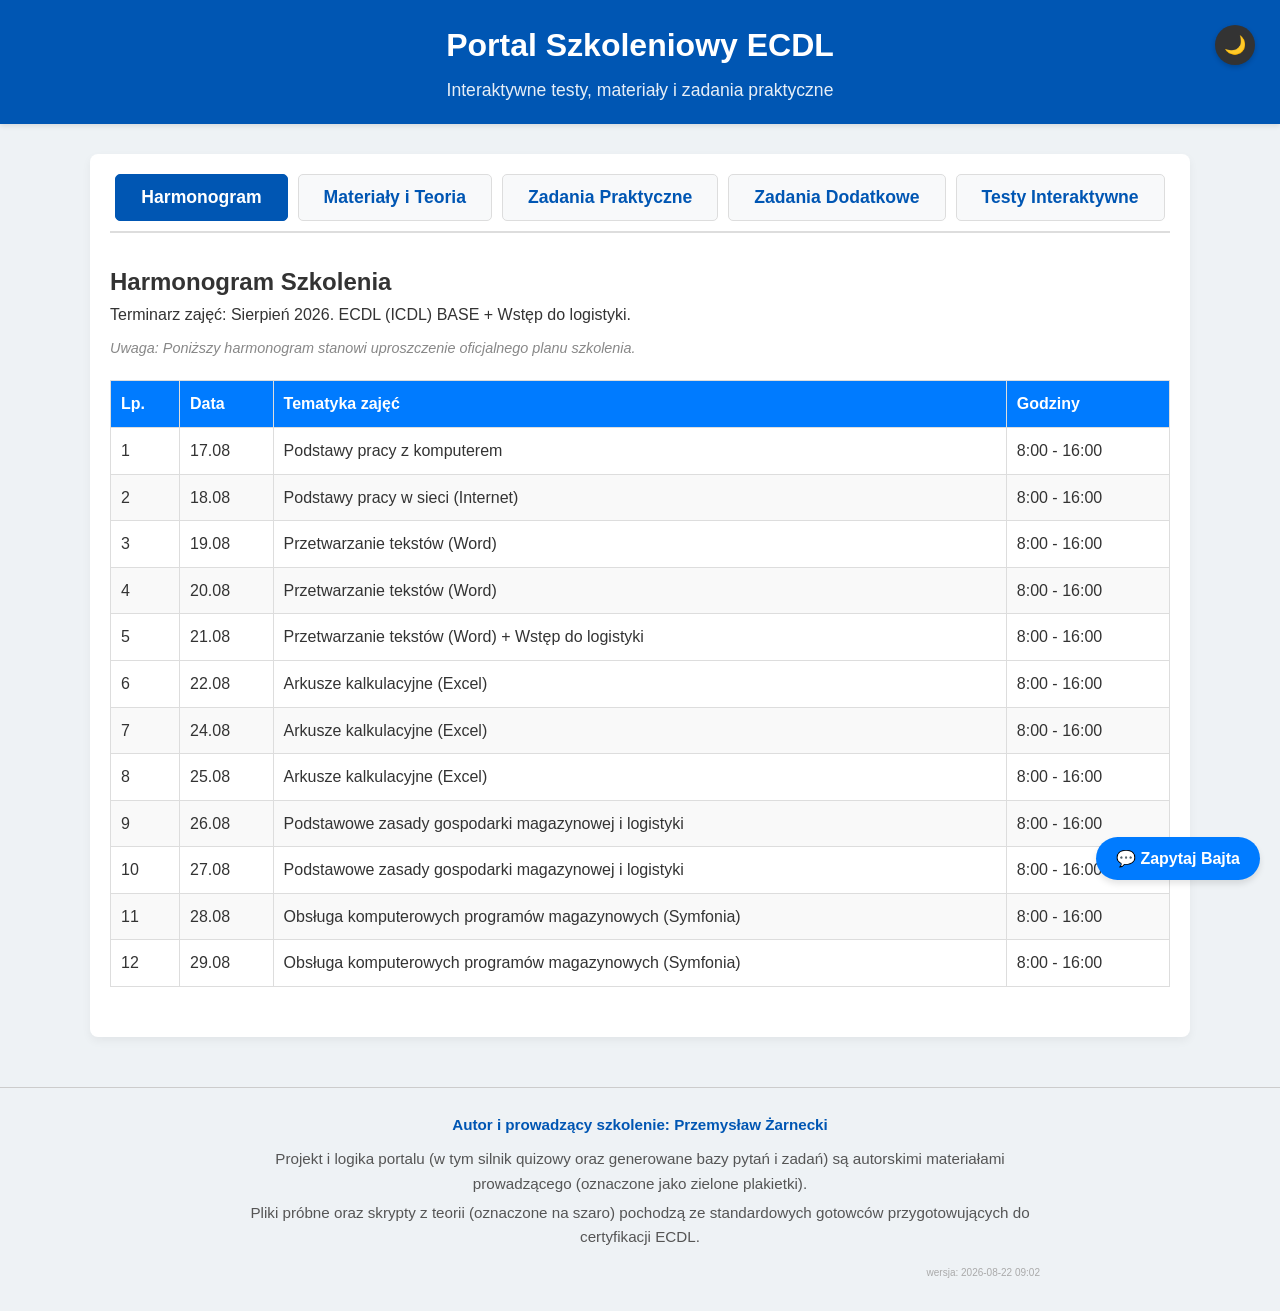
==== commit 868a8e9f: "Zmiana nazw zadan na bardziej profesjonalne z datami" ====
--- a/index.html
+++ b/index.html
@@ -323,7 +323,7 @@
     <h4>Autor i prowadzący szkolenie: Przemysław Żarnecki</h4>
     <p>Projekt i logika portalu (w tym silnik quizowy oraz generowane bazy pytań i zadań) są autorskimi materiałami prowadzącego (oznaczone jako zielone plakietki).</p>
     <p>Pliki próbne oraz skrypty z teorii (oznaczone na szaro) pochodzą ze standardowych gotowców przygotowujących do certyfikacji ECDL.</p>
-    <p style="font-size: 10px; color: #aaa; margin-top: 15px; text-align: right;">wersja: 2026-08-22 08:59</p>
+    <p style="font-size: 10px; color: #aaa; margin-top: 15px; text-align: right;">wersja: 2026-08-22 09:02</p>
 </footer>
 
 
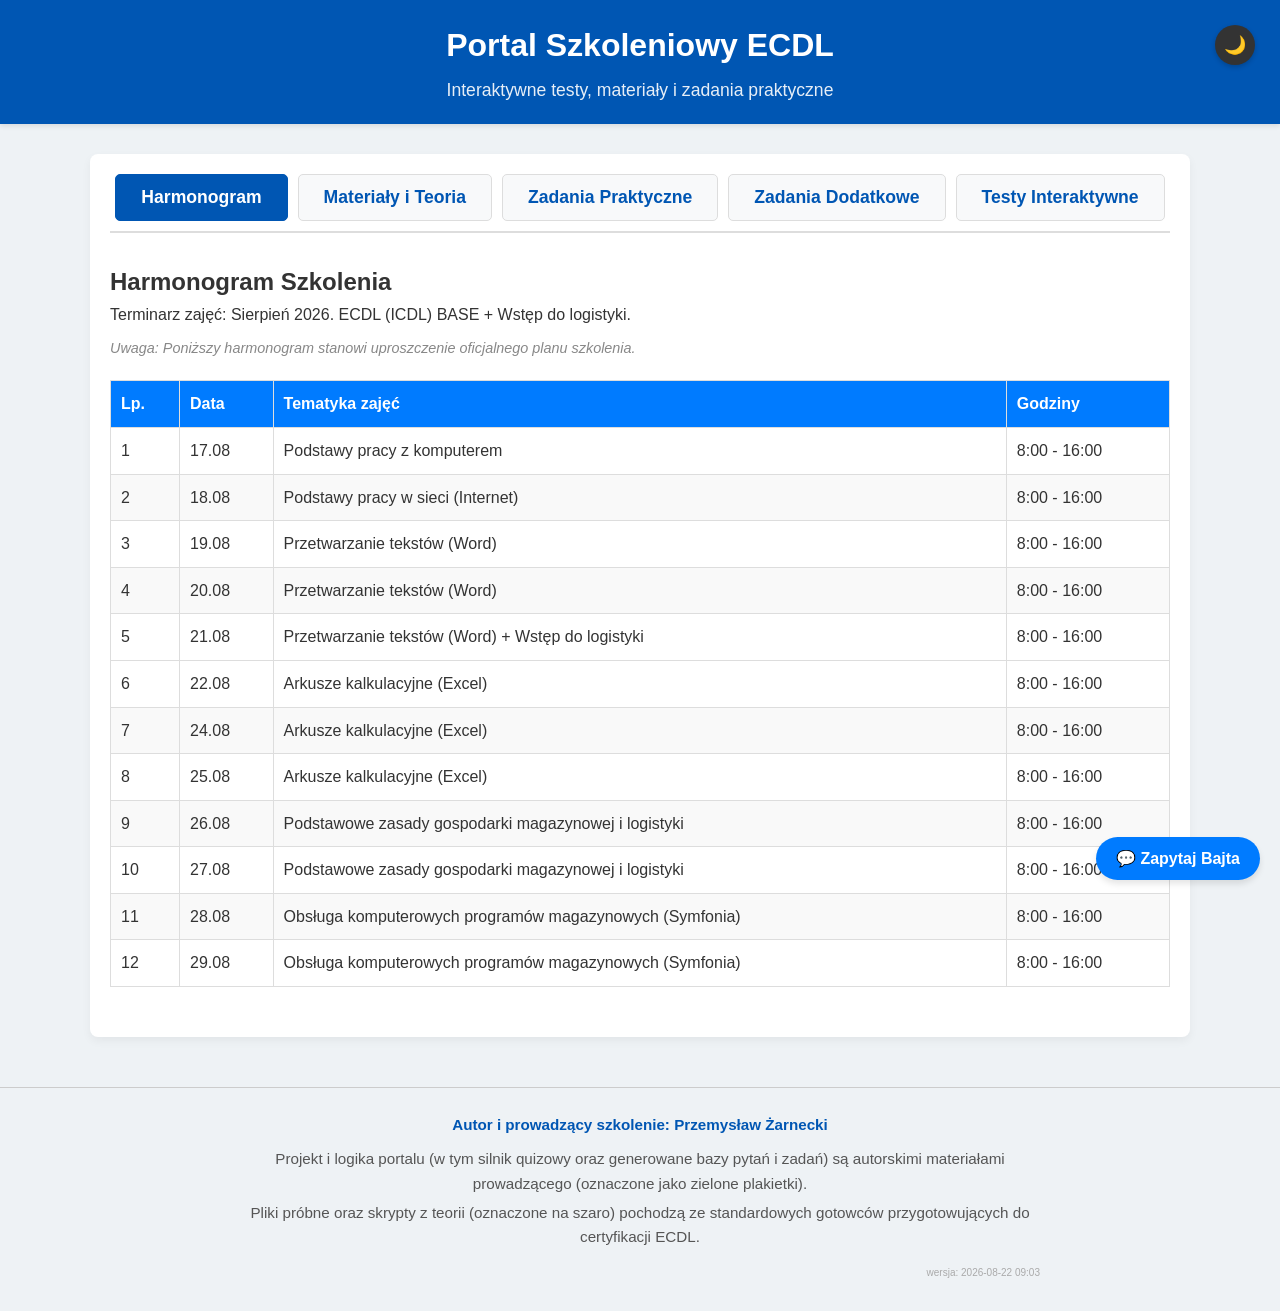
==== commit 160285e4: "Uproszczono nazwy zadan na Excel (data) i Word (data)" ====
--- a/index.html
+++ b/index.html
@@ -323,7 +323,7 @@
     <h4>Autor i prowadzący szkolenie: Przemysław Żarnecki</h4>
     <p>Projekt i logika portalu (w tym silnik quizowy oraz generowane bazy pytań i zadań) są autorskimi materiałami prowadzącego (oznaczone jako zielone plakietki).</p>
     <p>Pliki próbne oraz skrypty z teorii (oznaczone na szaro) pochodzą ze standardowych gotowców przygotowujących do certyfikacji ECDL.</p>
-    <p style="font-size: 10px; color: #aaa; margin-top: 15px; text-align: right;">wersja: 2026-08-22 09:02</p>
+    <p style="font-size: 10px; color: #aaa; margin-top: 15px; text-align: right;">wersja: 2026-08-22 09:03</p>
 </footer>
 
 
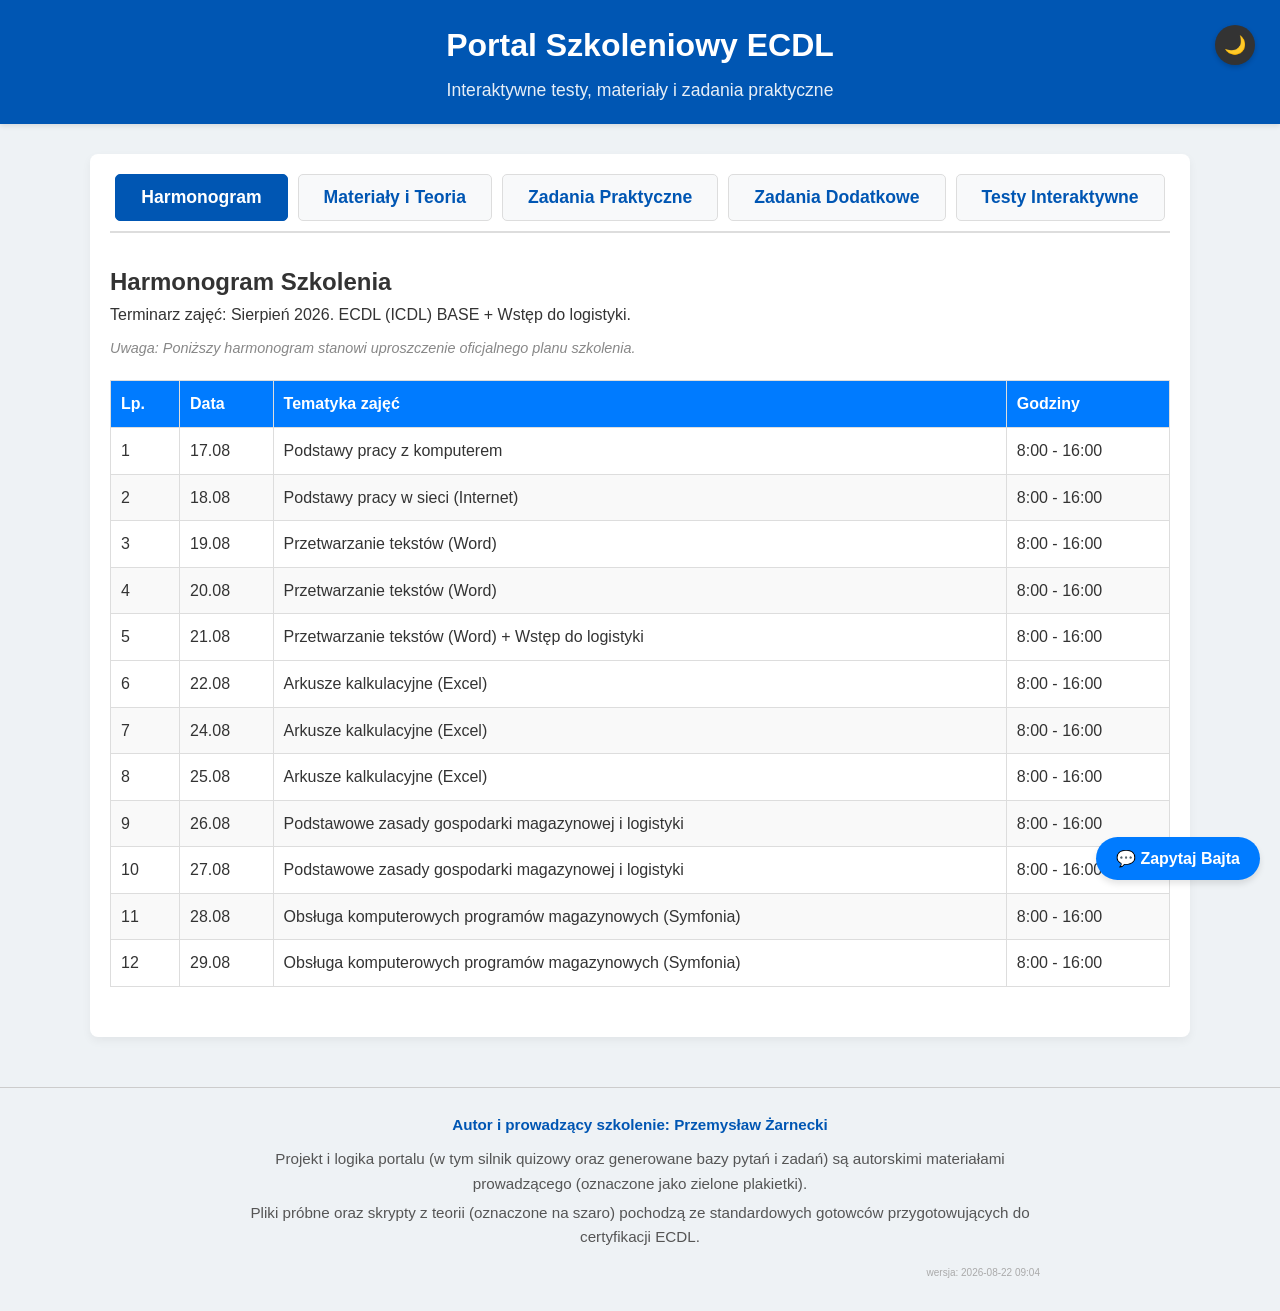
==== commit 71d0b394: "Zmieniono statyczne kwadraty na interaktywne checkboxy w instrukcjach HTML" ====
--- a/index.html
+++ b/index.html
@@ -323,7 +323,7 @@
     <h4>Autor i prowadzący szkolenie: Przemysław Żarnecki</h4>
     <p>Projekt i logika portalu (w tym silnik quizowy oraz generowane bazy pytań i zadań) są autorskimi materiałami prowadzącego (oznaczone jako zielone plakietki).</p>
     <p>Pliki próbne oraz skrypty z teorii (oznaczone na szaro) pochodzą ze standardowych gotowców przygotowujących do certyfikacji ECDL.</p>
-    <p style="font-size: 10px; color: #aaa; margin-top: 15px; text-align: right;">wersja: 2026-08-22 09:03</p>
+    <p style="font-size: 10px; color: #aaa; margin-top: 15px; text-align: right;">wersja: 2026-08-22 09:04</p>
 </footer>
 
 
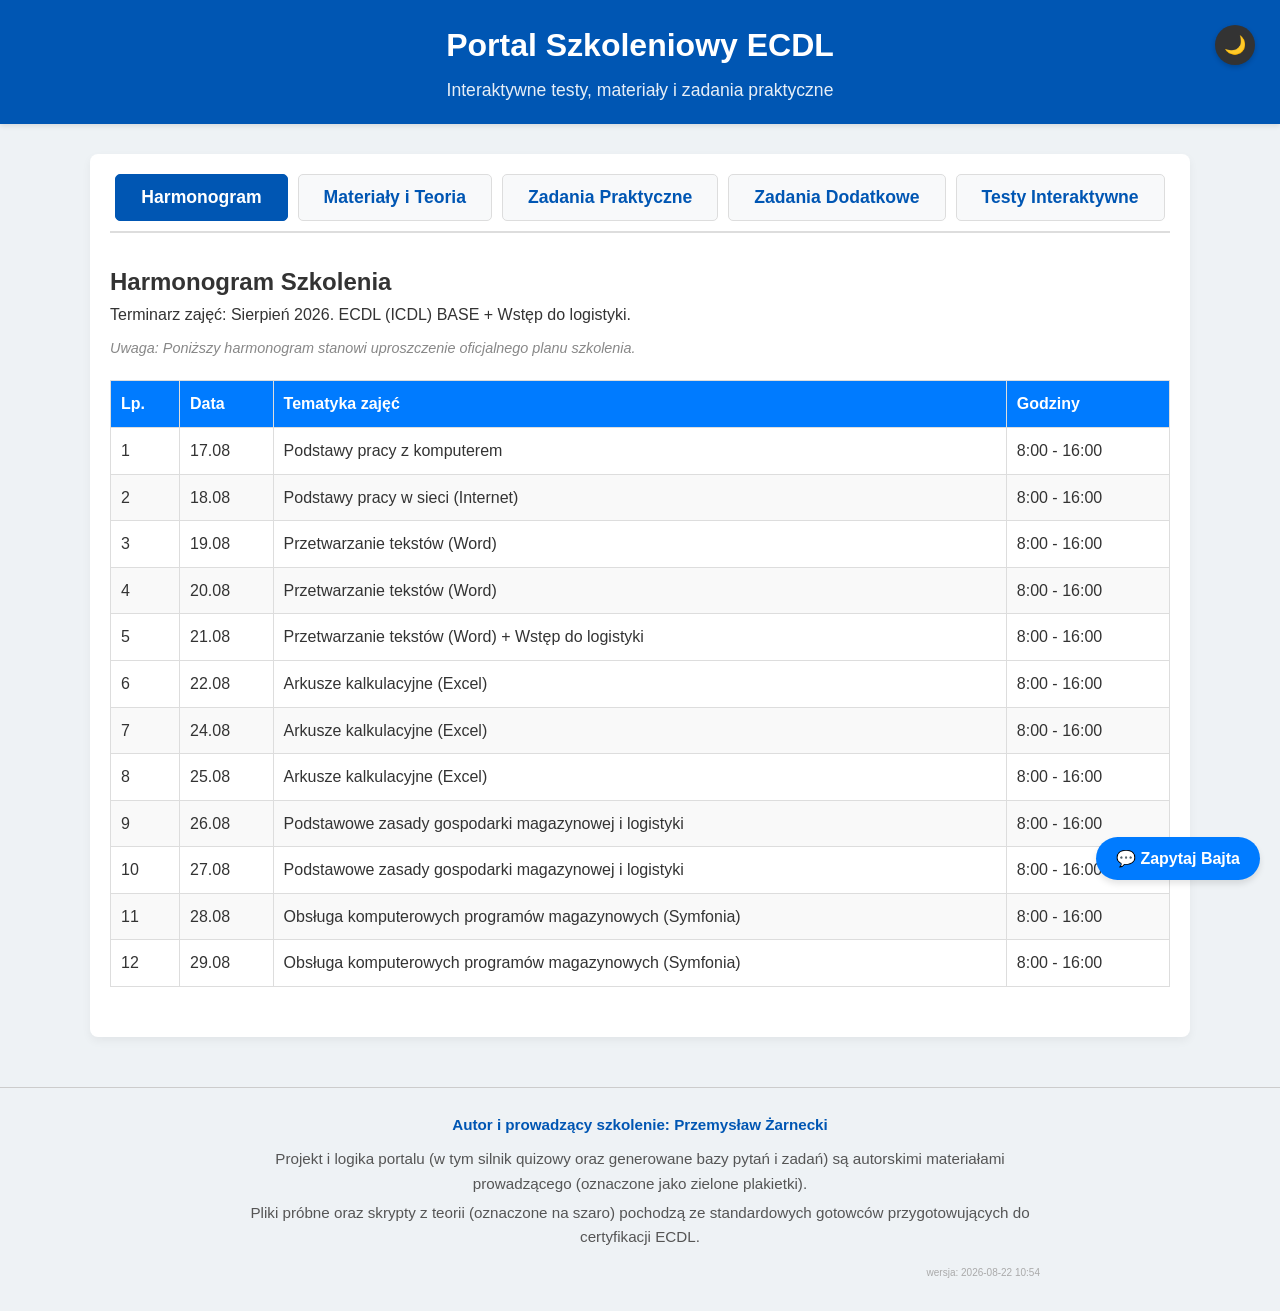
==== commit 78c3f02d: "Naprawiono błąd w ocenianiu testów - nowe pytania używają indeksów całkowitych" ====
--- a/index.html
+++ b/index.html
@@ -323,7 +323,7 @@
     <h4>Autor i prowadzący szkolenie: Przemysław Żarnecki</h4>
     <p>Projekt i logika portalu (w tym silnik quizowy oraz generowane bazy pytań i zadań) są autorskimi materiałami prowadzącego (oznaczone jako zielone plakietki).</p>
     <p>Pliki próbne oraz skrypty z teorii (oznaczone na szaro) pochodzą ze standardowych gotowców przygotowujących do certyfikacji ECDL.</p>
-    <p style="font-size: 10px; color: #aaa; margin-top: 15px; text-align: right;">wersja: 2026-08-22 09:04</p>
+    <p style="font-size: 10px; color: #aaa; margin-top: 15px; text-align: right;">wersja: 2026-08-22 10:54</p>
 </footer>
 
 
